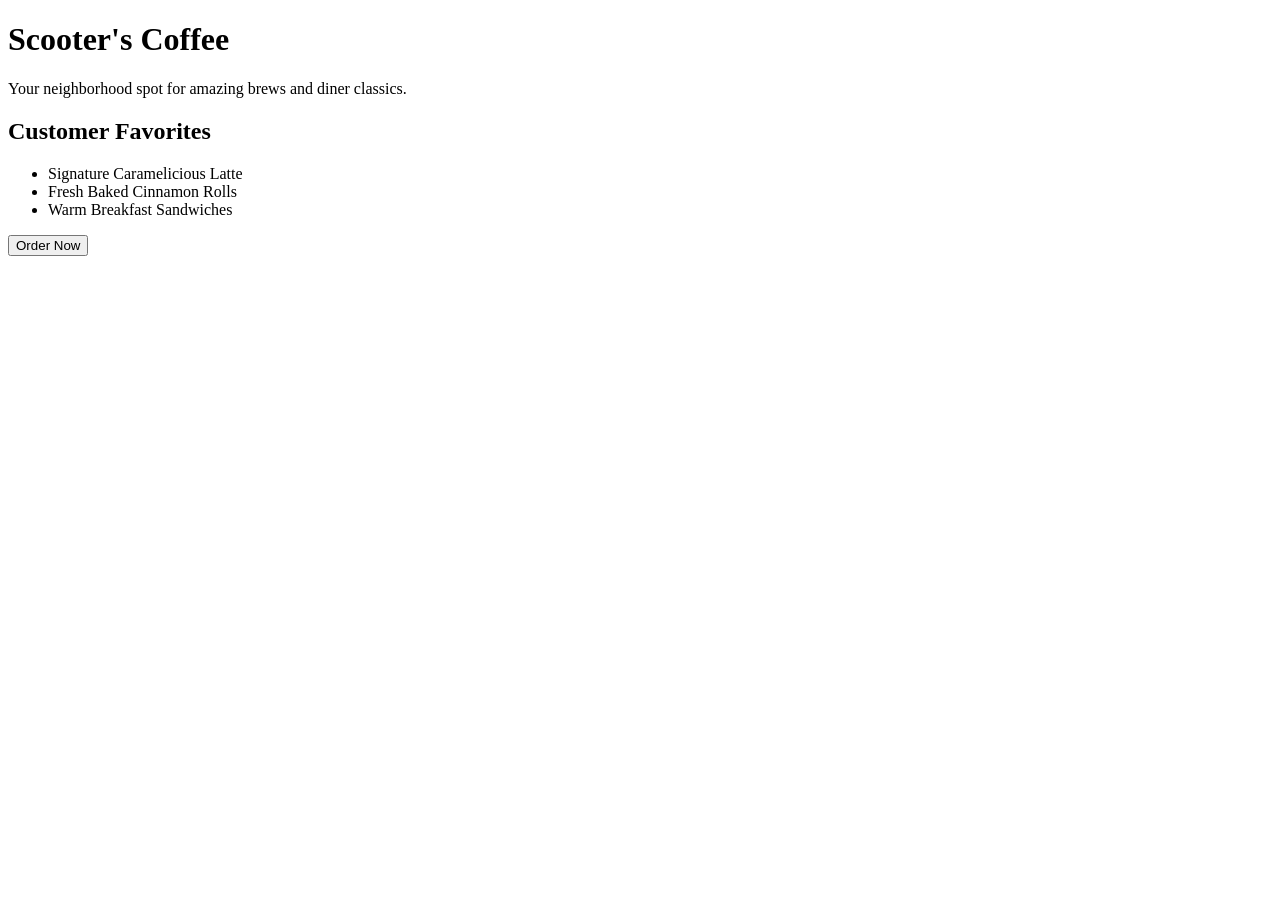
==== index.html @ ce18f57e "Rename gemini-code-1787421414960.html to index.htmlS" ====
<!DOCTYPE html>
<html lang="en">
<head>
    <meta charset="UTF-8">
    <meta name="viewport" content="width=device-width, initial-scale=1.0">
    <title>Scooter's Coffee & Diner</title>
    <link rel="stylesheet" href="style.css">
</head>
<body>

    <header>
        <h1>Scooter's Coffee</h1>
        <p>Your neighborhood spot for amazing brews and diner classics.</p>
    </header>

    <section class="menu">
        <h2>Customer Favorites</h2>
        <ul>
            <li>Signature Caramelicious Latte</li>
            <li>Fresh Baked Cinnamon Rolls</li>
            <li>Warm Breakfast Sandwiches</li>
        </ul>
        <button id="orderBtn">Order Now</button>
    </section>

    <script src="script.js"></script>
</body>
</html>
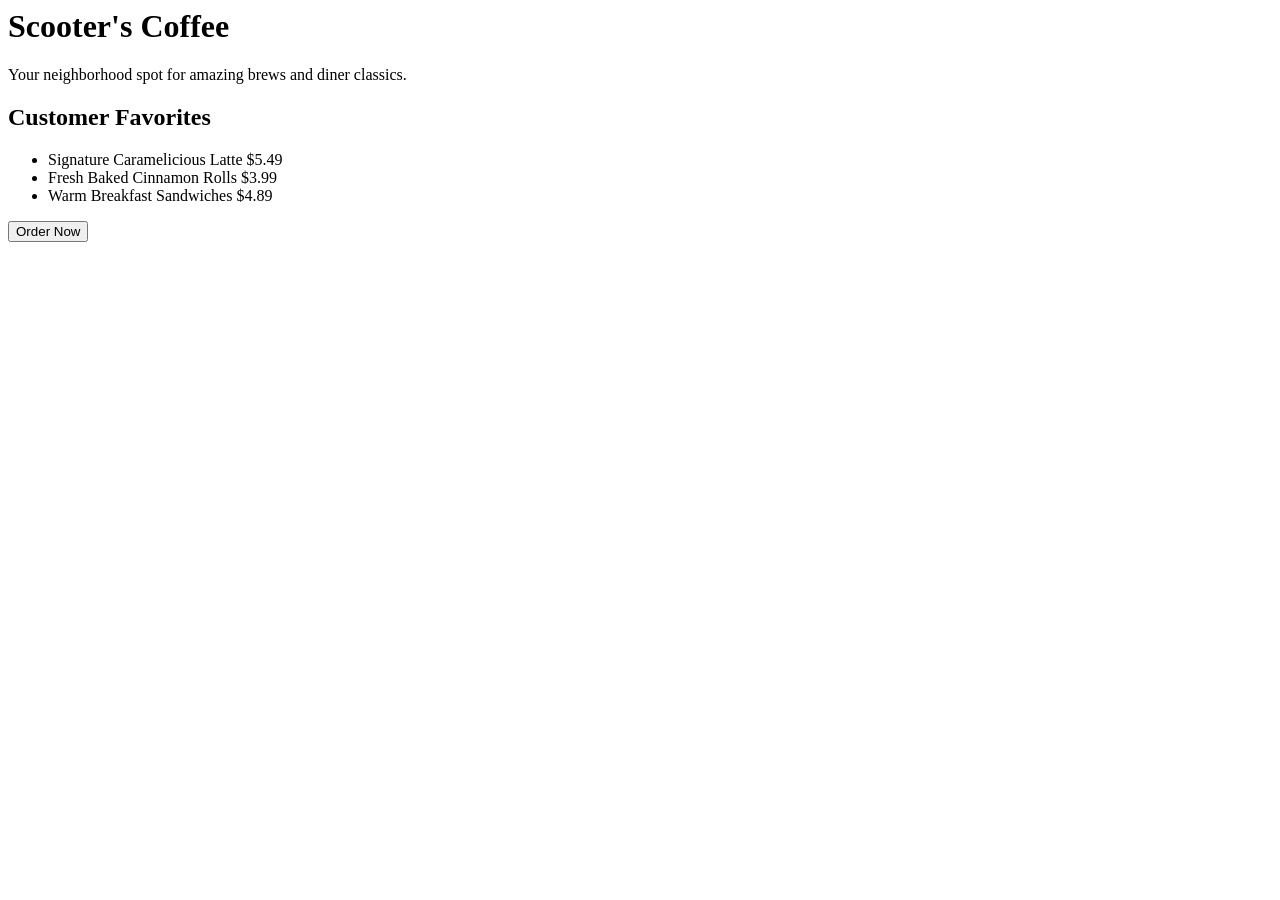
==== commit 9caffb9c: "Update index.html" ====
--- a/index.html
+++ b/index.html
@@ -1,11 +1,3 @@
-<!DOCTYPE html>
-<html lang="en">
-<head>
-    <meta charset="UTF-8">
-    <meta name="viewport" content="width=device-width, initial-scale=1.0">
-    <title>Scooter's Coffee & Diner</title>
-    <link rel="stylesheet" href="style.css">
-</head>
 <body>
 
     <header>
@@ -16,13 +8,14 @@
     <section class="menu">
         <h2>Customer Favorites</h2>
         <ul>
-            <li>Signature Caramelicious Latte</li>
-            <li>Fresh Baked Cinnamon Rolls</li>
-            <li>Warm Breakfast Sandwiches</li>
+            <li><span>Signature Caramelicious Latte</span> <span class="price">$5.49</span></li>
+            <li><span>Fresh Baked Cinnamon Rolls</span> <span class="price">$3.99</span></li>
+            <li><span>Warm Breakfast Sandwiches</span> <span class="price">$4.89</span></li>
         </ul>
-        <button id="orderBtn">Order Now</button>
+        <div class="order-container">
+            <button id="orderBtn">Order Now</button>
+        </div>
     </section>
 
     <script src="script.js"></script>
 </body>
-</html>
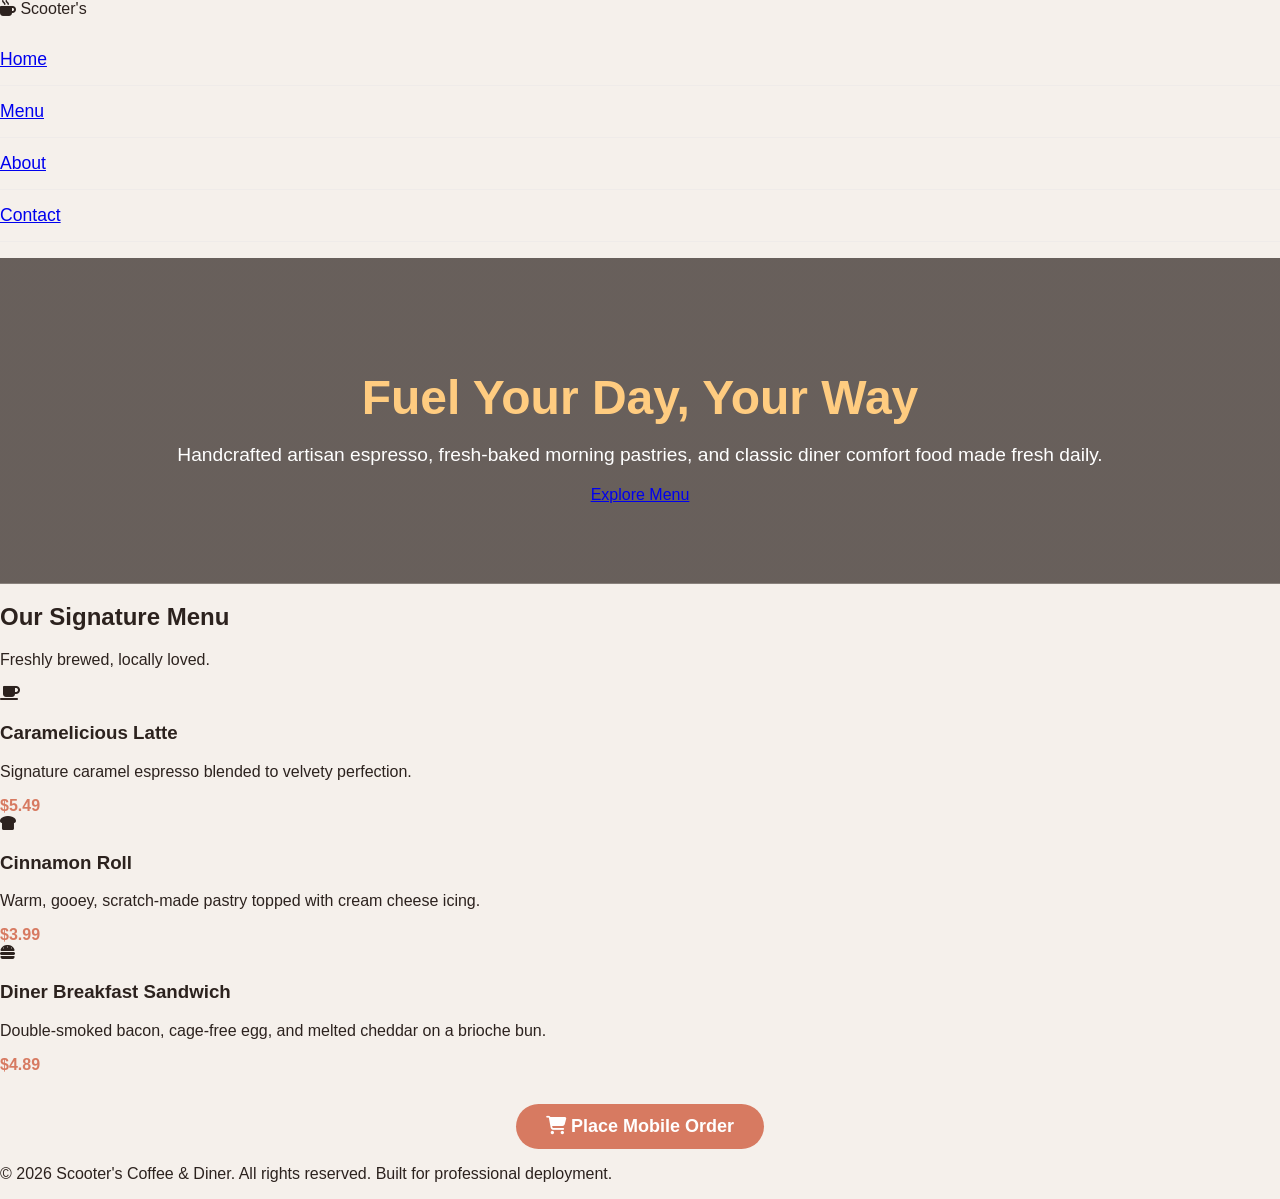
==== commit bca7e38d: "Update index.html" ====
--- a/index.html
+++ b/index.html
@@ -1,21 +1,72 @@
+<!DOCTYPE html>
+<html lang="en">
+<head>
+    <meta charset="UTF-8">
+    <meta name="viewport" content="width=device-width, initial-scale=1.0">
+    <title>Scooter's Coffee & Diner | Amazing Brews & Classics</title>
+    <link rel="stylesheet" href="style.css">
+    <link rel="stylesheet" href="https://cdnjs.cloudflare.com/ajax/libs/font-awesome/6.4.0/css/all.min.css">
+</head>
 <body>
 
-    <header>
-        <h1>Scooter's Coffee</h1>
-        <p>Your neighborhood spot for amazing brews and diner classics.</p>
+    <!-- Navigation Bar -->
+    <nav class="navbar">
+        <div class="logo"><i class="fa-solid fa-mug-hot"></i> Scooter's</div>
+        <ul class="nav-links">
+            <li><a href="#home">Home</a></li>
+            <li><a href="#menu">Menu</a></li>
+            <li><a href="#about">About</a></li>
+            <li><a href="#contact" class="nav-btn">Contact</a></li>
+        </ul>
+    </nav>
+
+    <!-- Hero Section -->
+    <header id="home" class="hero">
+        <div class="hero-content">
+            <h1>Fuel Your Day, Your Way</h1>
+            <p>Handcrafted artisan espresso, fresh-baked morning pastries, and classic diner comfort food made fresh daily.</p>
+            <a href="#menu" class="cta-btn">Explore Menu</a>
+        </div>
     </header>
 
-    <section class="menu">
-        <h2>Customer Favorites</h2>
-        <ul>
-            <li><span>Signature Caramelicious Latte</span> <span class="price">$5.49</span></li>
-            <li><span>Fresh Baked Cinnamon Rolls</span> <span class="price">$3.99</span></li>
-            <li><span>Warm Breakfast Sandwiches</span> <span class="price">$4.89</span></li>
-        </ul>
+    <!-- Menu Section -->
+    <section id="menu" class="menu-section">
+        <div class="section-title">
+            <h2>Our Signature Menu</h2>
+            <p>Freshly brewed, locally loved.</p>
+        </div>
+        
+        <div class="menu-grid">
+            <div class="menu-card">
+                <div class="card-icon"><i class="fa-solid fa-coffee"></i></div>
+                <h3>Caramelicious Latte</h3>
+                <p>Signature caramel espresso blended to velvety perfection.</p>
+                <span class="price">$5.49</span>
+            </div>
+            <div class="menu-card">
+                <div class="card-icon"><i class="fa-solid fa-bread-slice"></i></div>
+                <h3>Cinnamon Roll</h3>
+                <p>Warm, gooey, scratch-made pastry topped with cream cheese icing.</p>
+                <span class="price">$3.99</span>
+            </div>
+            <div class="menu-card">
+                <div class="card-icon"><i class="fa-solid fa-burger"></i></div>
+                <h3>Diner Breakfast Sandwich</h3>
+                <p>Double-smoked bacon, cage-free egg, and melted cheddar on a brioche bun.</p>
+                <span class="price">$4.89</span>
+            </div>
+        </div>
+
         <div class="order-container">
-            <button id="orderBtn">Order Now</button>
+            <button id="orderBtn"><i class="fa-solid fa-cart-shopping"></i> Place Mobile Order</button>
         </div>
     </section>
 
+    <!-- Footer -->
+    <footer>
+        <p>&copy; 2026 Scooter's Coffee & Diner. All rights reserved. Built for professional deployment.</p>
+    </footer>
+
     <script src="script.js"></script>
 </body>
+</html>
--- a/style.css
+++ b/style.css
@@ -0,0 +1,81 @@
+body {
+    font-family: 'Segoe UI', Tahoma, Geneva, Verdana, sans-serif;
+    background-color: #f5f0eb;
+    color: #2c221e;
+    margin: 0;
+    padding: 0;
+}
+
+header {
+    background: linear-gradient(rgba(44, 34, 30, 0.7), rgba(44, 34, 30, 0.7)), url('https://images.unsplash.com/photo-1501339847302-ac426a4a7cbb?auto=format&fit=crop&w=1200&q=80');
+    background-size: cover;
+    background-position: center;
+    color: white;
+    text-align: center;
+    padding: 80px 20px;
+}
+
+header h1 {
+    font-size: 3rem;
+    margin-bottom: 10px;
+    color: #ffcc80;
+}
+
+header p {
+    font-size: 1.2rem;
+    font-weight: 300;
+}
+
+.menu {
+    max-width: 600px;
+    margin: 40px auto;
+    background: white;
+    padding: 30px;
+    border-radius: 12px;
+    box-shadow: 0 8px 20px rgba(0,0,0,0.08);
+}
+
+.menu h2 {
+    text-align: center;
+    color: #5d4037;
+    margin-bottom: 25px;
+}
+
+ul {
+    list-style-type: none;
+    padding: 0;
+}
+
+li {
+    display: flex;
+    justify-content: space-between;
+    padding: 15px 0;
+    border-bottom: 1px solid #efebe9;
+    font-size: 1.1rem;
+}
+
+.price {
+    font-weight: bold;
+    color: #d77a61;
+}
+
+.order-container {
+    text-align: center;
+    margin-top: 30px;
+}
+
+button {
+    background-color: #d77a61;
+    color: white;
+    border: none;
+    padding: 12px 30px;
+    font-size: 18px;
+    font-weight: bold;
+    cursor: pointer;
+    border-radius: 30px;
+    transition: background 0.2s;
+}
+
+button:hover {
+    background-color: #bc5d43;
+}
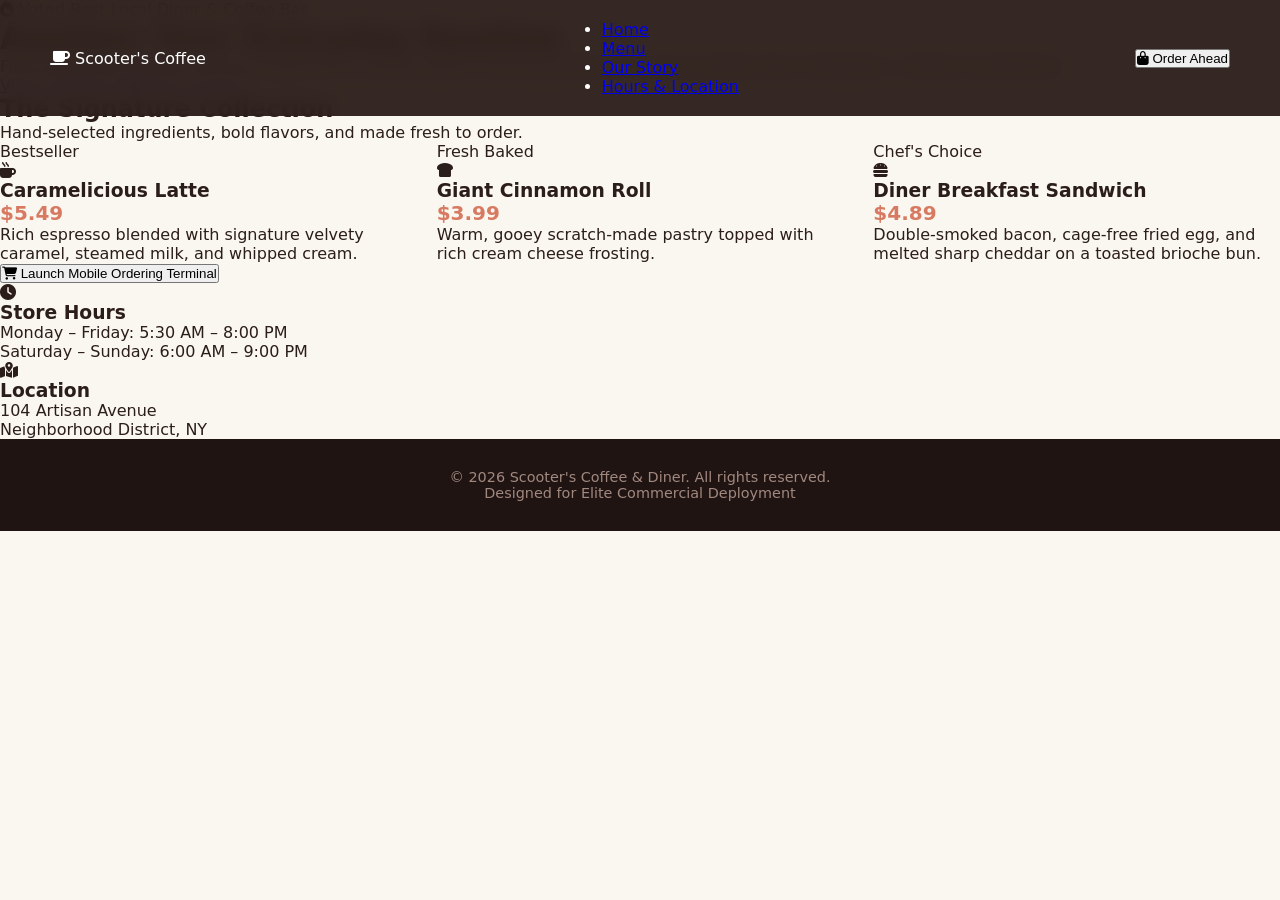
==== commit 9b269bfa: "Update index.html" ====
--- a/index.html
+++ b/index.html
@@ -3,68 +3,121 @@
 <head>
     <meta charset="UTF-8">
     <meta name="viewport" content="width=device-width, initial-scale=1.0">
-    <title>Scooter's Coffee & Diner | Amazing Brews & Classics</title>
+    <title>Scooter's Coffee & Diner | Artisan Roasts & Comfort Classics</title>
     <link rel="stylesheet" href="style.css">
     <link rel="stylesheet" href="https://cdnjs.cloudflare.com/ajax/libs/font-awesome/6.4.0/css/all.min.css">
+    <link href="https://fonts.googleapis.com/css2?family=Plus+Jakarta+Sans:wght@300;400;500;600;700;800&display=swap" rel="stylesheet">
 </head>
 <body>
 
-    <!-- Navigation Bar -->
+    <!-- Elite Navigation Bar -->
     <nav class="navbar">
-        <div class="logo"><i class="fa-solid fa-mug-hot"></i> Scooter's</div>
-        <ul class="nav-links">
-            <li><a href="#home">Home</a></li>
+        <div class="nav-brand">
+            <i class="fa-solid fa-mug-saucer"></i>
+            <span>Scooter's Coffee</span>
+        </div>
+        <ul class="nav-menu">
+            <li><a href="#hero">Home</a></li>
             <li><a href="#menu">Menu</a></li>
-            <li><a href="#about">About</a></li>
-            <li><a href="#contact" class="nav-btn">Contact</a></li>
+            <li><a href="#about">Our Story</a></li>
+            <li><a href="#location">Hours & Location</a></li>
         </ul>
+        <div class="nav-action">
+            <button class="order-online-nav" id="topOrderBtn"><i class="fa-solid fa-bag-shopping"></i> Order Ahead</button>
+        </div>
     </nav>
 
-    <!-- Hero Section -->
-    <header id="home" class="hero">
-        <div class="hero-content">
-            <h1>Fuel Your Day, Your Way</h1>
-            <p>Handcrafted artisan espresso, fresh-baked morning pastries, and classic diner comfort food made fresh daily.</p>
-            <a href="#menu" class="cta-btn">Explore Menu</a>
+    <!-- Cinematic Hero Section -->
+    <header id="hero" class="hero-cinematic">
+        <div class="hero-overlay"></div>
+        <div class="hero-container">
+            <span class="badge"><i class="fa-solid fa-fire"></i> Voted Best Local Diner & Coffee Bar</span>
+            <h1>Awaken Your Everyday Routine</h1>
+            <p>From signature velvety caramel espresso to scratch-baked morning pastries and heavy-skillet diner breakfasts, crafted to perfection.</p>
+            <div class="hero-buttons">
+                <a href="#menu" class="btn-primary">View Full Menu</a>
+                <a href="#location" class="btn-secondary"><i class="fa-solid fa-location-dot"></i> Find Location</a>
+            </div>
         </div>
     </header>
 
-    <!-- Menu Section -->
-    <section id="menu" class="menu-section">
-        <div class="section-title">
-            <h2>Our Signature Menu</h2>
-            <p>Freshly brewed, locally loved.</p>
+    <!-- Interactive Menu Section -->
+    <section id="menu" class="menu-showcase">
+        <div class="section-heading">
+            <h2>The Signature Collection</h2>
+            <p>Hand-selected ingredients, bold flavors, and made fresh to order.</p>
         </div>
-        
+
         <div class="menu-grid">
-            <div class="menu-card">
-                <div class="card-icon"><i class="fa-solid fa-coffee"></i></div>
-                <h3>Caramelicious Latte</h3>
-                <p>Signature caramel espresso blended to velvety perfection.</p>
-                <span class="price">$5.49</span>
+            <!-- Item 1 -->
+            <div class="menu-item-card">
+                <div class="card-badge">Bestseller</div>
+                <div class="item-icon-wrapper"><i class="fa-solid fa-mug-hot"></i></div>
+                <div class="item-details">
+                    <div class="item-title-price">
+                        <h3>Caramelicious Latte</h3>
+                        <span class="price">$5.49</span>
+                    </div>
+                    <p>Rich espresso blended with signature velvety caramel, steamed milk, and whipped cream.</p>
+                </div>
             </div>
-            <div class="menu-card">
-                <div class="card-icon"><i class="fa-solid fa-bread-slice"></i></div>
-                <h3>Cinnamon Roll</h3>
-                <p>Warm, gooey, scratch-made pastry topped with cream cheese icing.</p>
-                <span class="price">$3.99</span>
+
+            <!-- Item 2 -->
+            <div class="menu-item-card">
+                <div class="card-badge">Fresh Baked</div>
+                <div class="item-icon-wrapper"><i class="fa-solid fa- croissant"></i><i class="fa-solid fa-bread-slice"></i></div>
+                <div class="item-details">
+                    <div class="item-title-price">
+                        <h3>Giant Cinnamon Roll</h3>
+                        <span class="price">$3.99</span>
+                    </div>
+                    <p>Warm, gooey scratch-made pastry topped with rich cream cheese frosting.</p>
+                </div>
             </div>
-            <div class="menu-card">
-                <div class="card-icon"><i class="fa-solid fa-burger"></i></div>
-                <h3>Diner Breakfast Sandwich</h3>
-                <p>Double-smoked bacon, cage-free egg, and melted cheddar on a brioche bun.</p>
-                <span class="price">$4.89</span>
+
+            <!-- Item 3 -->
+            <div class="menu-item-card">
+                <div class="card-badge">Chef's Choice</div>
+                <div class="item-icon-wrapper"><i class="fa-solid fa-burger"></i></div>
+                <div class="item-details">
+                    <div class="item-title-price">
+                        <h3>Diner Breakfast Sandwich</h3>
+                        <span class="price">$4.89</span>
+                    </div>
+                    <p>Double-smoked bacon, cage-free fried egg, and melted sharp cheddar on a toasted brioche bun.</p>
+                </div>
             </div>
         </div>
 
-        <div class="order-container">
-            <button id="orderBtn"><i class="fa-solid fa-cart-shopping"></i> Place Mobile Order</button>
+        <div class="central-cta-box">
+            <button id="mainOrderBtn"><i class="fa-solid fa-cart-shopping"></i> Launch Mobile Ordering Terminal</button>
         </div>
     </section>
 
-    <!-- Footer -->
+    <!-- Info & Hours Grid -->
+    <section id="location" class="info-section">
+        <div class="info-grid">
+            <div class="info-card">
+                <i class="fa-solid fa-clock"></i>
+                <h3>Store Hours</h3>
+                <p>Monday – Friday: 5:30 AM – 8:00 PM</p>
+                <p>Saturday – Sunday: 6:00 AM – 9:00 PM</p>
+            </div>
+            <div class="info-card">
+                <i class="fa-solid fa-map-location-dot"></i>
+                <h3>Location</h3>
+                <p>104 Artisan Avenue</p>
+                <p>Neighborhood District, NY</p>
+            </div>
+        </div>
+    </section>
+
+    <!-- Professional Footer -->
     <footer>
-        <p>&copy; 2026 Scooter's Coffee & Diner. All rights reserved. Built for professional deployment.</p>
+        <div class="footer-content">
+            <p>&copy; 2026 Scooter's Coffee & Diner. All rights reserved.</p>
+            <p class="designer-tag">Designed for Elite Commercial Deployment</p>
+        </div>
     </footer>
 
     <script src="script.js"></script>
--- a/style.css
+++ b/style.css
@@ -1,81 +1,204 @@
-body {
-    font-family: 'Segoe UI', Tahoma, Geneva, Verdana, sans-serif;
-    background-color: #f5f0eb;
-    color: #2c221e;
+* {
+    box-sizing: border-box;
     margin: 0;
     padding: 0;
-}
-
-header {
-    background: linear-gradient(rgba(44, 34, 30, 0.7), rgba(44, 34, 30, 0.7)), url('https://images.unsplash.com/photo-1501339847302-ac426a4a7cbb?auto=format&fit=crop&w=1200&q=80');
+    scroll-behavior: smooth;
+}
+
+body {
+    font-family: 'Inter', system-ui, -apple-system, sans-serif;
+    background-color: #faf6f0;
+    color: #2b1d19;
+}
+
+/* Navbar */
+.navbar {
+    position: fixed;
+    top: 0;
+    left: 0;
+    width: 100%;
+    display: flex;
+    justify-content: space-between;
+    align-items: center;
+    padding: 20px 50px;
+    background: rgba(43, 29, 25, 0.95);
+    backdrop-filter: blur(10px);
+    color: white;
+    z-index: 1000;
+}
+
+.logo {
+    font-size: 1.5rem;
+    font-weight: bold;
+    color: #ffb74d;
+}
+
+.nav-links {
+    list-style: none;
+    display: flex;
+    gap: 30px;
+    align-items: center;
+}
+
+.nav-links a {
+    color: #f5f0eb;
+    text-decoration: none;
+    font-weight: 500;
+    transition: color 0.2s;
+}
+
+.nav-links a:hover {
+    color: #ffb74d;
+}
+
+.nav-btn {
+    background: #ffb74d;
+    color: #2b1d19 !important;
+    padding: 8px 18px;
+    border-radius: 20px;
+    font-weight: bold !important;
+}
+
+/* Hero */
+.hero {
+    height: 90vh;
+    background: linear-gradient(rgba(0,0,0,0.6), rgba(0,0,0,0.6)), url('https://images.unsplash.com/photo-1495474472287-4d71bcdd2085?auto=format&fit=crop&w=1600&q=80');
     background-size: cover;
     background-position: center;
+    display: flex;
+    align-items: center;
+    justify-content: center;
+    text-align: center;
     color: white;
-    text-align: center;
-    padding: 80px 20px;
-}
-
-header h1 {
-    font-size: 3rem;
+    padding: 0 20px;
+}
+
+.hero-content h1 {
+    font-size: 3.8rem;
+    margin-bottom: 20px;
+    color: #fff;
+    letter-spacing: -1px;
+}
+
+.hero-content p {
+    font-size: 1.3rem;
+    max-width: 600px;
+    margin: 0 auto 30px auto;
+    color: #e0d5ce;
+}
+
+.cta-btn {
+    display: inline-block;
+    background-color: #ffb74d;
+    color: #2b1d19;
+    padding: 14px 32px;
+    font-size: 1.1rem;
+    font-weight: bold;
+    text-decoration: none;
+    border-radius: 30px;
+    transition: transform 0.2s, background-color 0.2s;
+}
+
+.cta-btn:hover {
+    background-color: #ffa726;
+    transform: translateY(-2px);
+}
+
+/* Menu Section */
+.menu-section {
+    padding: 100px 20px;
+    max-width: 1100px;
+    margin: 0 auto;
+}
+
+.section-title {
+    text-align: center;
+    margin-bottom: 50px;
+}
+
+.section-title h2 {
+    font-size: 2.5rem;
+    color: #3e2723;
+}
+
+.section-title p {
+    color: #795548;
+    font-size: 1.1rem;
+    margin-top: 10px;
+}
+
+.menu-grid {
+    display: grid;
+    grid-template-columns: repeat(auto-fit, minmax(300px, 1fr));
+    gap: 30px;
+}
+
+.menu-card {
+    background: white;
+    padding: 35px 25px;
+    border-radius: 16px;
+    box-shadow: 0 10px 30px rgba(0,0,0,0.05);
+    transition: transform 0.3s ease;
+    border: 1px solid #efebe9;
+}
+
+.menu-card:hover {
+    transform: translateY(-8px);
+}
+
+.card-icon {
+    font-size: 2rem;
+    color: #d77a61;
+    margin-bottom: 20px;
+}
+
+.menu-card h3 {
+    font-size: 1.4rem;
     margin-bottom: 10px;
-    color: #ffcc80;
-}
-
-header p {
-    font-size: 1.2rem;
-    font-weight: 300;
-}
-
-.menu {
-    max-width: 600px;
-    margin: 40px auto;
-    background: white;
-    padding: 30px;
-    border-radius: 12px;
-    box-shadow: 0 8px 20px rgba(0,0,0,0.08);
-}
-
-.menu h2 {
-    text-align: center;
-    color: #5d4037;
-    margin-bottom: 25px;
-}
-
-ul {
-    list-style-type: none;
-    padding: 0;
-}
-
-li {
-    display: flex;
-    justify-content: space-between;
-    padding: 15px 0;
-    border-bottom: 1px solid #efebe9;
-    font-size: 1.1rem;
+    color: #3e2723;
+}
+
+.menu-card p {
+    color: #6d4c41;
+    font-size: 0.95rem;
+    margin-bottom: 20px;
+    line-height: 1.5;
 }
 
 .price {
+    font-size: 1.25rem;
     font-weight: bold;
     color: #d77a61;
 }
 
 .order-container {
     text-align: center;
-    margin-top: 30px;
-}
-
-button {
-    background-color: #d77a61;
+    margin-top: 60px;
+}
+
+#orderBtn {
+    background-color: #3e2723;
     color: white;
     border: none;
-    padding: 12px 30px;
+    padding: 16px 40px;
     font-size: 18px;
     font-weight: bold;
     cursor: pointer;
-    border-radius: 30px;
-    transition: background 0.2s;
-}
-
-button:hover {
-    background-color: #bc5d43;
-}
+    border-radius: 35px;
+    transition: background 0.2s, transform 0.2s;
+    box-shadow: 0 6px 20px rgba(62, 39, 35, 0.2);
+}
+
+#orderBtn:hover {
+    background-color: #5d4037;
+    transform: scale(1.03);
+}
+
+/* Footer */
+footer {
+    background-color: #1f1412;
+    color: #a1887f;
+    text-align: center;
+    padding: 30px;
+    font-size: 0.9rem;
+}
